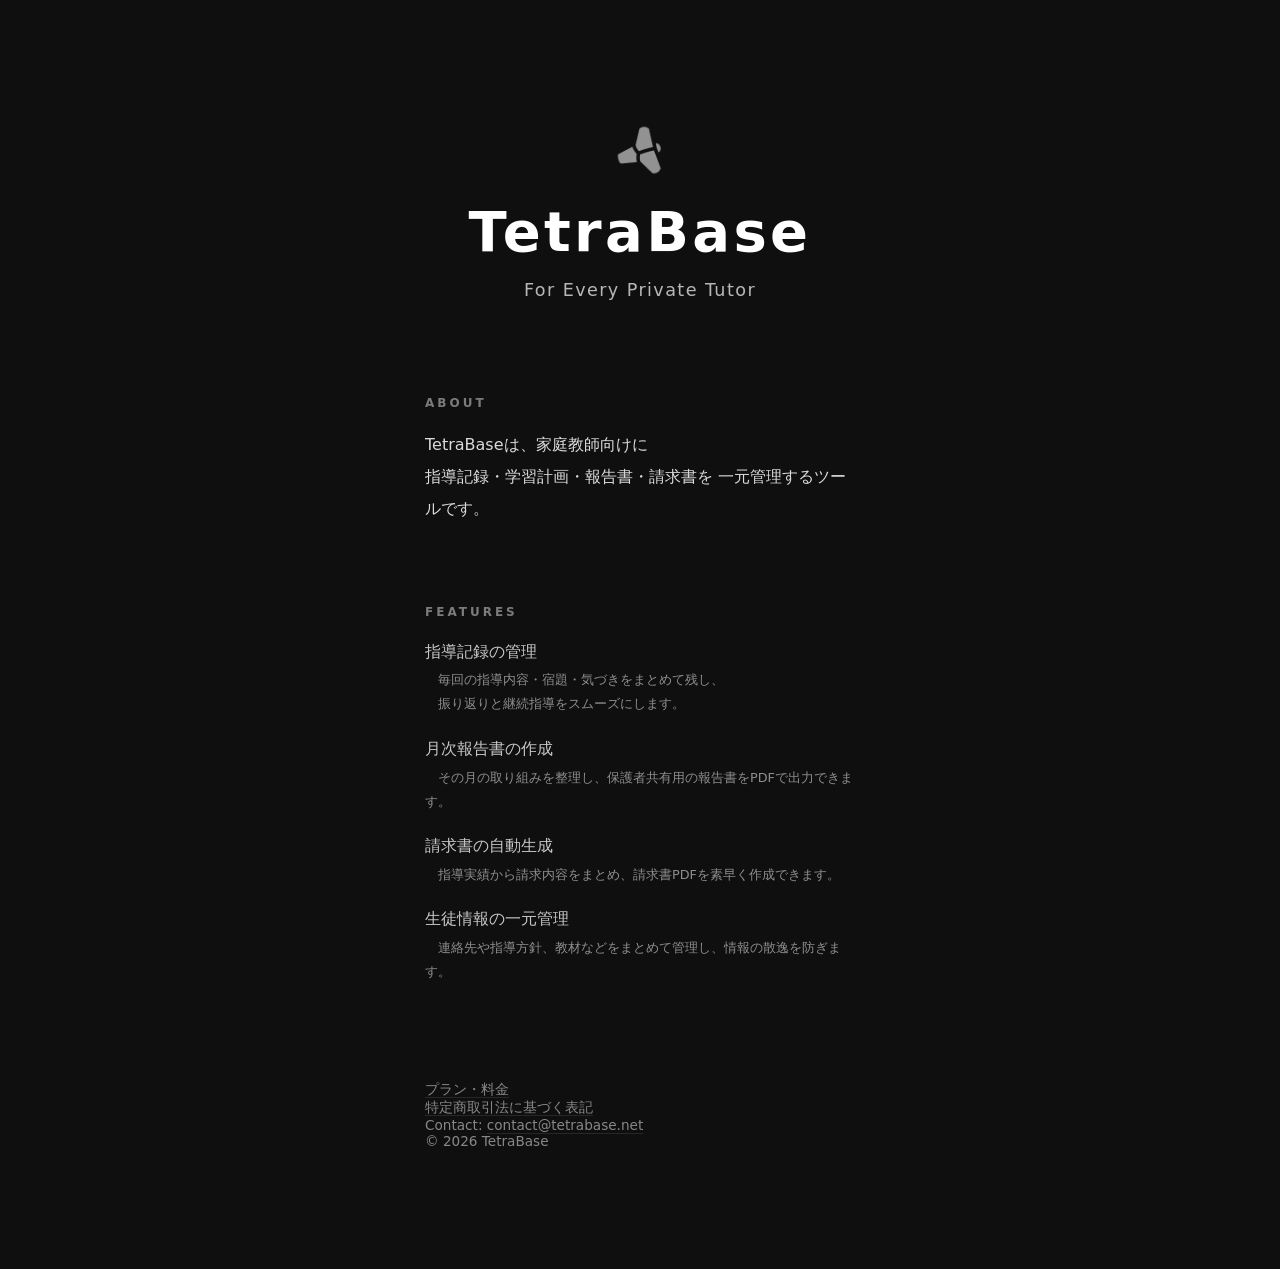
==== index.html @ a7d90086 "Update index.html" ====
<!DOCTYPE html>
<html lang="ja">

<head>
  <meta charset="UTF-8" />
  <title>TetraBase</title>
  <meta name="viewport" content="width=device-width, initial-scale=1.0" />
  <meta name="description" content="TetraBaseは、家庭教師向けに指導記録・報告書・請求書を一元管理するツールです。" />

  <style>
    body {
      margin: 0;
      background: #0f0f10;
      color: #ffffff;
      font-family: system-ui, -apple-system, BlinkMacSystemFont, sans-serif;
    }

    .wrapper {
      min-height: 100vh;
      display: flex;
      justify-content: center;
      padding: 120px 24px;
    }

    .content {
      max-width: 720px;
      width: 100%;
    }

    h1 {
      font-size: 3.5rem;
      letter-spacing: 0.06em;
      margin: 0 0 1rem;
      text-align: center;
    }

    .tagline {
      font-size: 1.1rem;
      letter-spacing: 0.08em;
      opacity: 0.7;
      margin-bottom: 6rem;
      text-align: center;
    }

    section {
      max-width: 430px;
      margin: 0 auto 5rem;
      text-align: left;
    }

    h2 {
      font-size: 0.75rem;
      letter-spacing: 0.25em;
      opacity: 0.45;
      margin-bottom: 1.2rem;
    }

    p {
      line-height: 2;
      font-size: 1rem;
      opacity: 0.85;
    }

    ul {
      list-style: none;
      padding: 0;
      margin: 0;
    }

    li {
      line-height: 2;
      font-size: 1rem;
      opacity: 0.85;
    }

    /* ===== Features detail ===== */
    .features li {
      margin-bottom: 1.2rem;
    }

    .features .feat-title {
      display: block;
      font-size: 1rem;
      opacity: 0.9;
      line-height: 1.6;
    }

    .features .feat-desc {
      display: block;
      font-size: 0.8rem;
      opacity: 0.62;
      line-height: 1.9;
      margin-top: 0.25rem;
    }

    footer {
      max-width: 430px;
      margin: 6rem auto 0;
      text-align: left;
      font-size: 0.85rem;
      opacity: 0.5;
    }

    a {
      color: inherit;
      text-decoration: none;
      border-bottom: 1px solid rgba(255, 255, 255, 0.2);
    }

    .logo {
      display: block;
      margin: 0 auto 1.2rem;
      width: 60px;
      opacity: 0.55;
    }

    .logo:hover {
      opacity: 0.8;
    }

    .hero {
      text-align: center;
      margin-bottom: 6rem;
    }
  </style>
</head>

<body>
  <div class="wrapper">
    <div class="content">
      <div class="hero">
        <img src="logo.png" alt="TetraBase logo" class="logo" />
        <h1>TetraBase</h1>
        <div class="tagline">For Every Private Tutor</div>
      </div>

      <section>
        <h2>ABOUT</h2>
        <p>
          TetraBaseは、家庭教師向けに<br>
          指導記録・学習計画・報告書・請求書を
          一元管理するツールです。
        </p>
      </section>

      <section>
        <h2>FEATURES</h2>
        <ul class="features">
          <li>
            <span class="feat-title">指導記録の管理</span>
            <span class="feat-desc">　毎回の指導内容・宿題・気づきをまとめて残し、<br>
                　振り返りと継続指導をスムーズにします。</span>
          </li>

          <li>
            <span class="feat-title">月次報告書の作成</span>
            <span class="feat-desc">　その月の取り組みを整理し、保護者共有用の報告書をPDFで出力できます。</span>
          </li>

          <li>
            <span class="feat-title">請求書の自動生成</span>
            <span class="feat-desc">　指導実績から請求内容をまとめ、請求書PDFを素早く作成できます。</span>
          </li>

          <li>
            <span class="feat-title">生徒情報の一元管理</span>
            <span class="feat-desc">　連絡先や指導方針、教材などをまとめて管理し、情報の散逸を防ぎます。</span>
          </li>
        </ul>
      </section>

      <footer>
        <a href="./pricing.html">プラン・料金</a><br>
        <a href="./tokusho.html">特定商取引法に基づく表記</a><br>
        Contact: <a href="mailto:contact@tetrabase.net">contact@tetrabase.net</a><br>
        © 2026 TetraBase
      </footer>
    </div>
  </div>
</body>

</html>
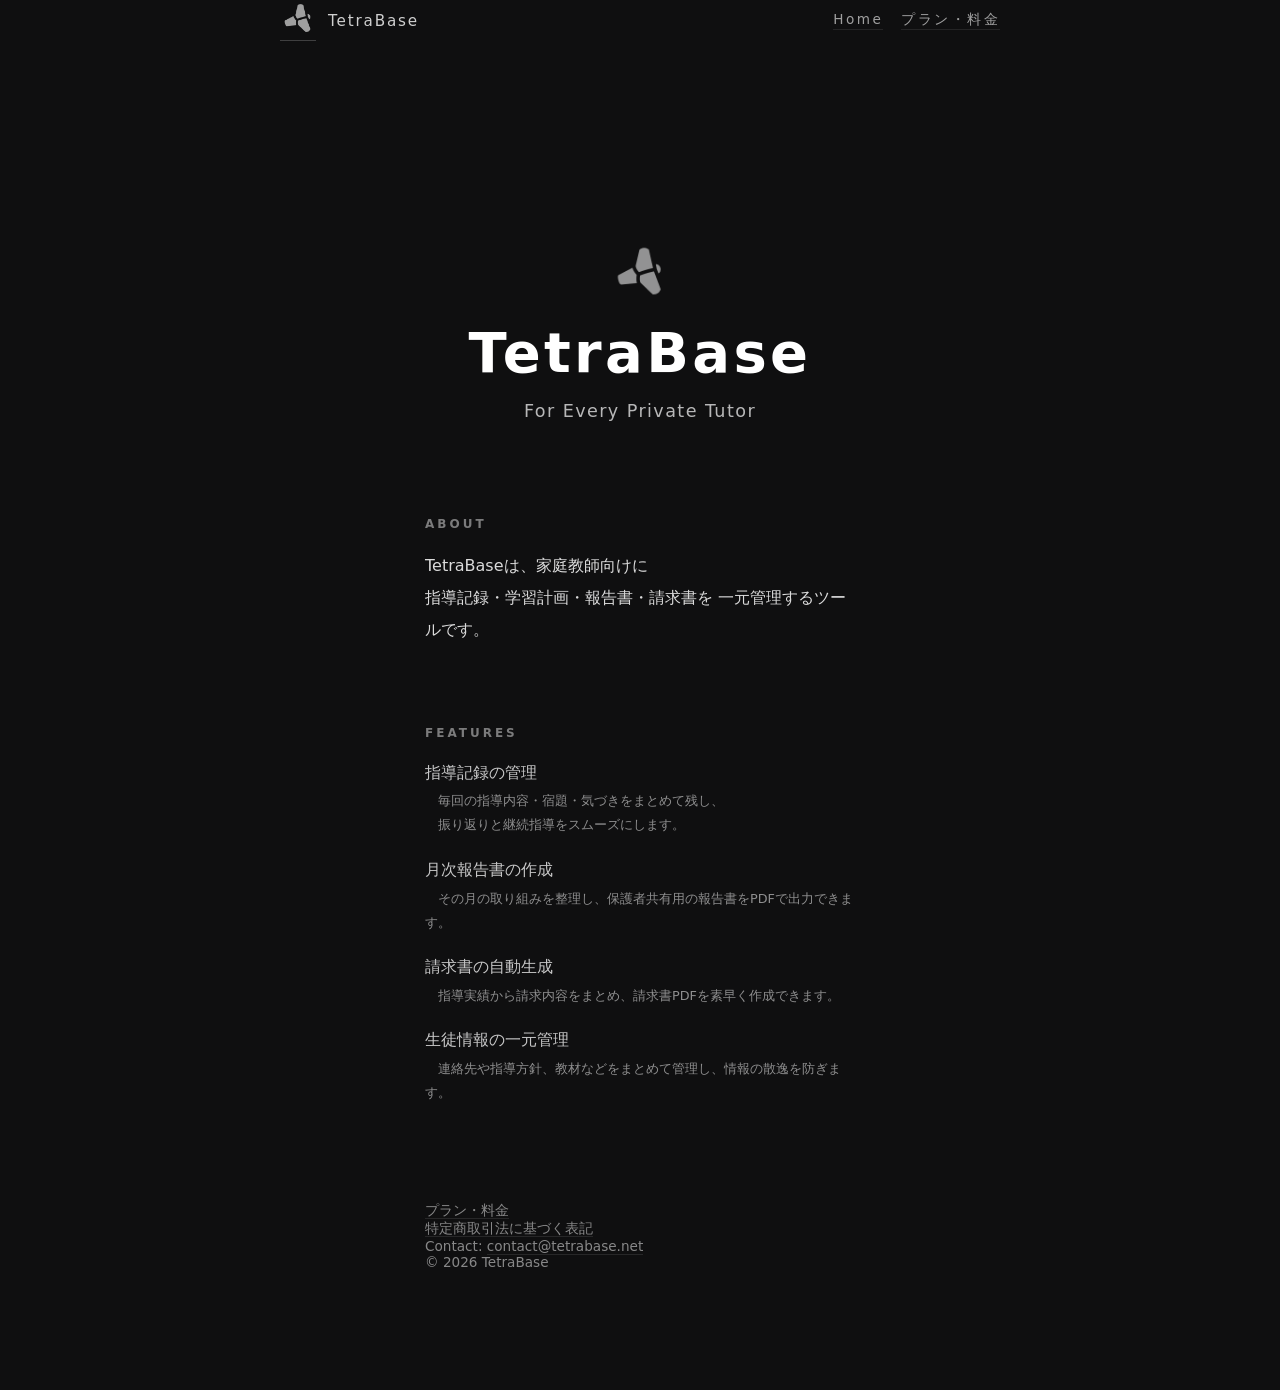
==== commit 3adbee2d: "Update index.html" ====
--- a/index.html
+++ b/index.html
@@ -122,10 +122,68 @@
       text-align: center;
       margin-bottom: 6rem;
     }
+
+    /* ===== Header ===== */
+.header {
+  max-width: 720px;
+  margin: 0 auto 5rem;
+  padding: 0 24px;
+  display: flex;
+  align-items: center;
+  justify-content: space-between;
+}
+
+.header-left {
+  display: flex;
+  align-items: center;
+  gap: 12px;
+}
+
+.header-logo {
+  width: 36px;
+  opacity: 0.6;
+}
+
+.header-title {
+  font-size: 0.95rem;
+  letter-spacing: 0.12em;
+  opacity: 0.8;
+}
+
+.header-nav {
+  display: flex;
+  gap: 18px;
+}
+
+.header-nav a {
+  font-size: 0.85rem;
+  letter-spacing: 0.18em;
+  opacity: 0.6;
+  border-bottom: 1px solid rgba(255, 255, 255, 0.15);
+}
+
+.header-nav a:hover {
+  opacity: 0.9;
+}
+
   </style>
 </head>
 
 <body>
+  <header class="header">
+  <div class="header-left">
+    <a href="./index.html">
+      <img src="logo.png" alt="TetraBase logo" class="header-logo" />
+    </a>
+    <span class="header-title">TetraBase</span>
+  </div>
+
+  <nav class="header-nav">
+    <a href="./index.html">Home</a>
+    <a href="./pricing.html">プラン・料金</a>
+  </nav>
+</header>
+
   <div class="wrapper">
     <div class="content">
       <div class="hero">
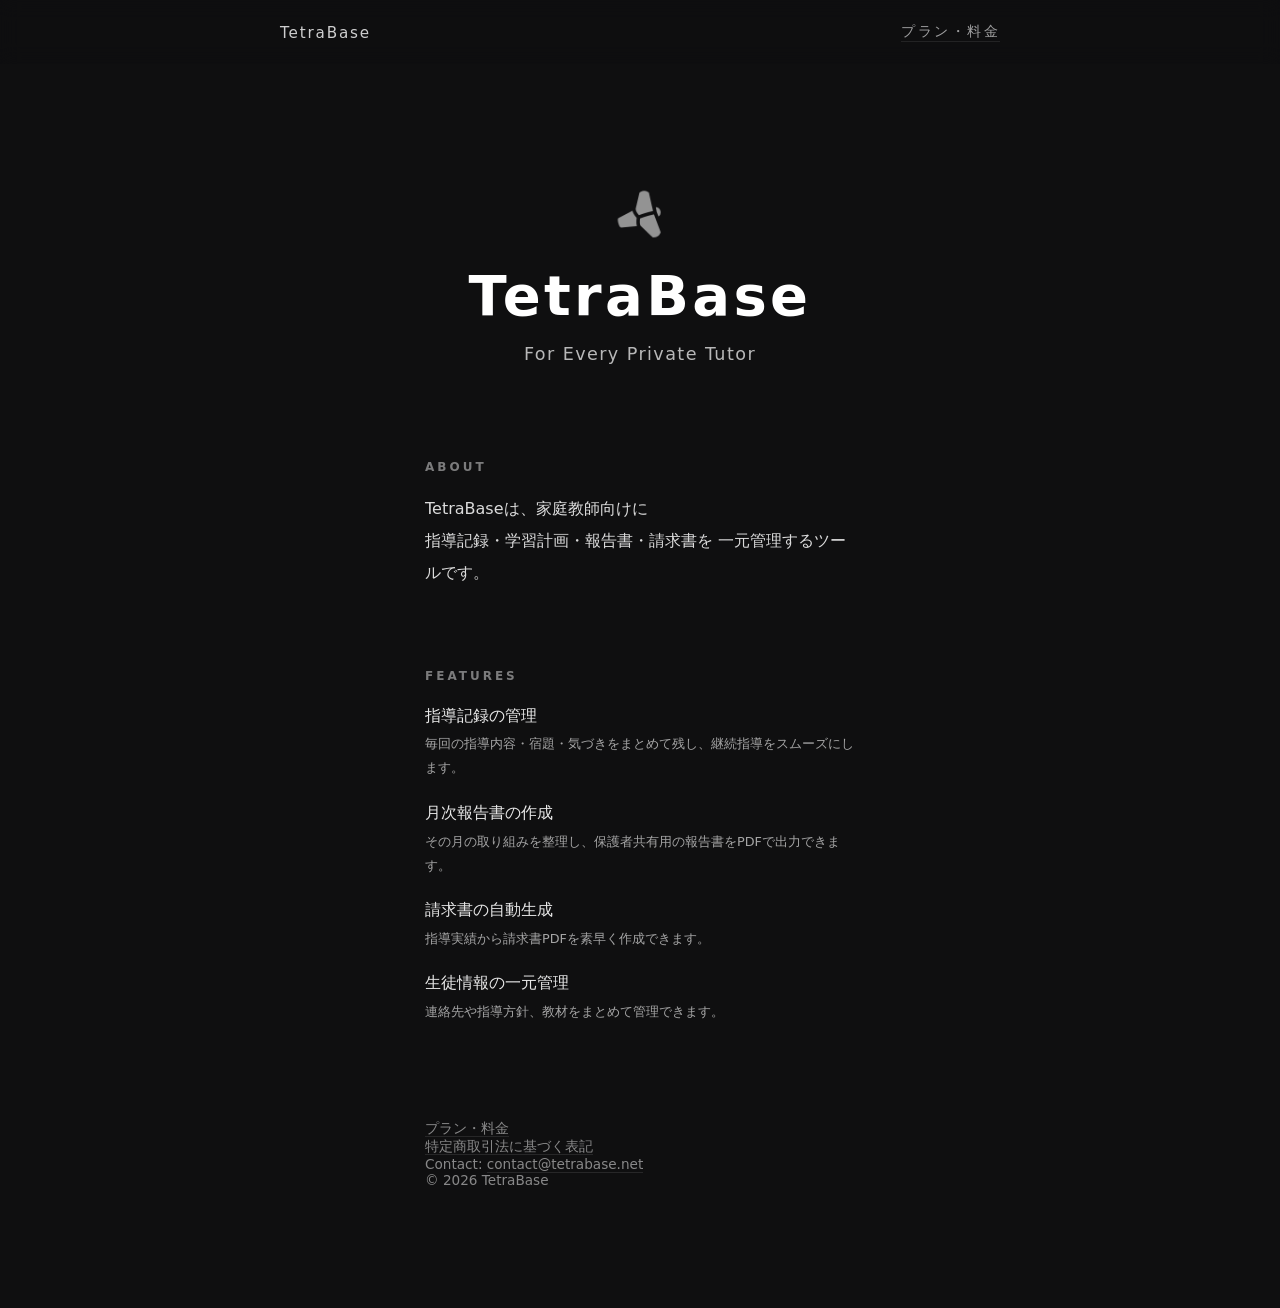
==== commit 6dee07b9: "Update index.html" ====
--- a/index.html
+++ b/index.html
@@ -8,6 +8,11 @@
   <meta name="description" content="TetraBaseは、家庭教師向けに指導記録・報告書・請求書を一元管理するツールです。" />
 
   <style>
+    :root {
+      --header-h: 64px;
+      --logo-size: 60px;
+    }
+
     body {
       margin: 0;
       background: #0f0f10;
@@ -15,11 +20,87 @@
       font-family: system-ui, -apple-system, BlinkMacSystemFont, sans-serif;
     }
 
+    /* ===== Header (fixed) ===== */
+    .header {
+      position: fixed;
+      top: 0;
+      left: 0;
+      right: 0;
+      height: var(--header-h);
+
+      z-index: 300;
+      transform: translateZ(0);
+      will-change: transform;
+
+      display: flex;
+      align-items: center;
+      justify-content: center;
+
+      background: rgba(15, 15, 16, 0.72);
+      backdrop-filter: blur(10px);
+      -webkit-backdrop-filter: blur(10px);
+    }
+
+    .header-inner {
+      max-width: 720px;
+      width: 100%;
+      padding: 0 24px;
+
+      display: flex;
+      align-items: center;
+      justify-content: space-between;
+    }
+
+    .header-left {
+      display: flex;
+      align-items: center;
+      gap: 12px;
+      min-width: 140px;
+    }
+
+    .header-title {
+      font-size: 0.95rem;
+      letter-spacing: 0.12em;
+      opacity: 0.8;
+      white-space: nowrap;
+    }
+
+    /* ===== (MIN DIFF) タイトルをリンク化しても見た目を崩さない ===== */
+    .header-title-link {
+      color: inherit;
+      text-decoration: none;
+      border-bottom: none;
+      display: inline-block;
+    }
+
+    .header-title-link:hover .header-title {
+      opacity: 0.95;
+    }
+
+    .header-nav {
+      display: flex;
+      gap: 18px;
+    }
+
+    .header-nav a {
+      font-size: 0.85rem;
+      letter-spacing: 0.18em;
+      opacity: 0.6;
+      border-bottom: 1px solid rgba(255, 255, 255, 0.15);
+      text-decoration: none;
+      color: inherit;
+    }
+
+    .header-nav a:hover {
+      opacity: 0.9;
+    }
+
+    /* ===== Layout ===== */
     .wrapper {
       min-height: 100vh;
       display: flex;
       justify-content: center;
-      padding: 120px 24px;
+      padding: calc(120px + var(--header-h)) 24px 120px;
     }
 
     .content {
@@ -59,18 +140,13 @@
       line-height: 2;
       font-size: 1rem;
       opacity: 0.85;
+      margin: 0;
     }
 
     ul {
       list-style: none;
       padding: 0;
       margin: 0;
-    }
-
-    li {
-      line-height: 2;
-      font-size: 1rem;
-      opacity: 0.85;
     }
 
     /* ===== Features detail ===== */
@@ -107,87 +183,71 @@
       border-bottom: 1px solid rgba(255, 255, 255, 0.2);
     }
 
-    .logo {
-      display: block;
-      margin: 0 auto 1.2rem;
-      width: 60px;
-      opacity: 0.55;
-    }
-
-    .logo:hover {
-      opacity: 0.8;
-    }
-
+    /* ===== Hero ===== */
     .hero {
       text-align: center;
       margin-bottom: 6rem;
     }
 
-    /* ===== Header ===== */
-.header {
-  max-width: 720px;
-  margin: 0 auto 5rem;
-  padding: 0 24px;
-  display: flex;
-  align-items: center;
-  justify-content: space-between;
-}
-
-.header-left {
-  display: flex;
-  align-items: center;
-  gap: 12px;
-}
-
-.header-logo {
-  width: 36px;
-  opacity: 0.6;
-}
-
-.header-title {
-  font-size: 0.95rem;
-  letter-spacing: 0.12em;
-  opacity: 0.8;
-}
-
-.header-nav {
-  display: flex;
-  gap: 18px;
-}
-
-.header-nav a {
-  font-size: 0.85rem;
-  letter-spacing: 0.18em;
-  opacity: 0.6;
-  border-bottom: 1px solid rgba(255, 255, 255, 0.15);
-}
-
-.header-nav a:hover {
-  opacity: 0.9;
-}
-
+    .logo-spacer {
+      height: var(--logo-size);
+      margin: 0 0 1.2rem;
+    }
+
+    .logo-fixed {
+      width: var(--logo-size);
+      opacity: 0.55;
+
+      position: fixed;
+      left: 50%;
+
+      transform: translateX(-50%) translateZ(0);
+      isolation: isolate;
+      z-index: 1000;
+
+      top: 0;
+
+      transition: opacity 180ms ease;
+      will-change: top, opacity;
+      pointer-events: none;
+    }
+
+    .logo-fixed.is-stuck {
+      opacity: 0.7;
+    }
+
+    html {
+      scroll-behavior: smooth;
+    }
   </style>
 </head>
 
 <body>
+
+  <!-- ✅ 最上部アンカー（ここへ戻る） -->
+  <div id="top"></div>
+
   <header class="header">
-  <div class="header-left">
-    <a href="./index.html">
-      <img src="logo.png" alt="TetraBase logo" class="header-logo" />
-    </a>
-    <span class="header-title">TetraBase</span>
-  </div>
-
-  <nav class="header-nav">
-    <a href="./index.html">Home</a>
-    <a href="./pricing.html">プラン・料金</a>
-  </nav>
-</header>
+    <div class="header-inner">
+      <div class="header-left">
+        <!-- ✅ TetraBase クリックで最上部へ -->
+        <a class="header-title-link" href="#top" aria-label="Back to top">
+          <span class="header-title">TetraBase</span>
+        </a>
+      </div>
+
+      <nav class="header-nav">
+        <a href="./pricing.html">プラン・料金</a>
+      </nav>
+    </div>
+  </header>
 
   <div class="wrapper">
     <div class="content">
+
       <div class="hero">
-        <img src="logo.png" alt="TetraBase logo" class="logo" />
+        <div id="logoAnchor" class="logo-spacer"></div>
+
         <h1>TetraBase</h1>
         <div class="tagline">For Every Private Tutor</div>
       </div>
@@ -206,23 +266,19 @@
         <ul class="features">
           <li>
             <span class="feat-title">指導記録の管理</span>
-            <span class="feat-desc">　毎回の指導内容・宿題・気づきをまとめて残し、<br>
-                　振り返りと継続指導をスムーズにします。</span>
+            <span class="feat-desc">毎回の指導内容・宿題・気づきをまとめて残し、継続指導をスムーズにします。</span>
           </li>
-
           <li>
             <span class="feat-title">月次報告書の作成</span>
-            <span class="feat-desc">　その月の取り組みを整理し、保護者共有用の報告書をPDFで出力できます。</span>
+            <span class="feat-desc">その月の取り組みを整理し、保護者共有用の報告書をPDFで出力できます。</span>
           </li>
-
           <li>
             <span class="feat-title">請求書の自動生成</span>
-            <span class="feat-desc">　指導実績から請求内容をまとめ、請求書PDFを素早く作成できます。</span>
+            <span class="feat-desc">指導実績から請求書PDFを素早く作成できます。</span>
           </li>
-
           <li>
             <span class="feat-title">生徒情報の一元管理</span>
-            <span class="feat-desc">　連絡先や指導方針、教材などをまとめて管理し、情報の散逸を防ぎます。</span>
+            <span class="feat-desc">連絡先や指導方針、教材をまとめて管理できます。</span>
           </li>
         </ul>
       </section>
@@ -233,8 +289,51 @@
         Contact: <a href="mailto:contact@tetrabase.net">contact@tetrabase.net</a><br>
         © 2026 TetraBase
       </footer>
+
     </div>
   </div>
+
+  <img id="brandLogo" src="logo.png" alt="TetraBase logo" class="logo-fixed" />
+
+  <script>
+    (() => {
+      const logo = document.getElementById("brandLogo");
+      const anchor = document.getElementById("logoAnchor");
+      if (!logo || !anchor) return;
+
+      const root = document.documentElement;
+
+      function getHeaderH() {
+        const v = getComputedStyle(root).getPropertyValue("--header-h").trim();
+        const n = parseFloat(v);
+        return Number.isFinite(n) ? n : 64;
+      }
+
+      function computeTop() {
+        const headerH = getHeaderH();
+        const anchorRect = anchor.getBoundingClientRect();
+
+        const stuckTop = (headerH - 60) / 2;
+        const followTop = anchorRect.top;
+
+        const top = Math.max(stuckTop, followTop);
+
+        const stuck = top === stuckTop;
+        logo.classList.toggle("is-stuck", stuck);
+
+        logo.style.top = top + "px";
+      }
+
+      function onScroll() {
+        computeTop();
+      }
+
+      window.addEventListener("scroll", onScroll, { passive: true });
+      window.addEventListener("resize", computeTop);
+      computeTop();
+    })();
+  </script>
+
 </body>
 
 </html>
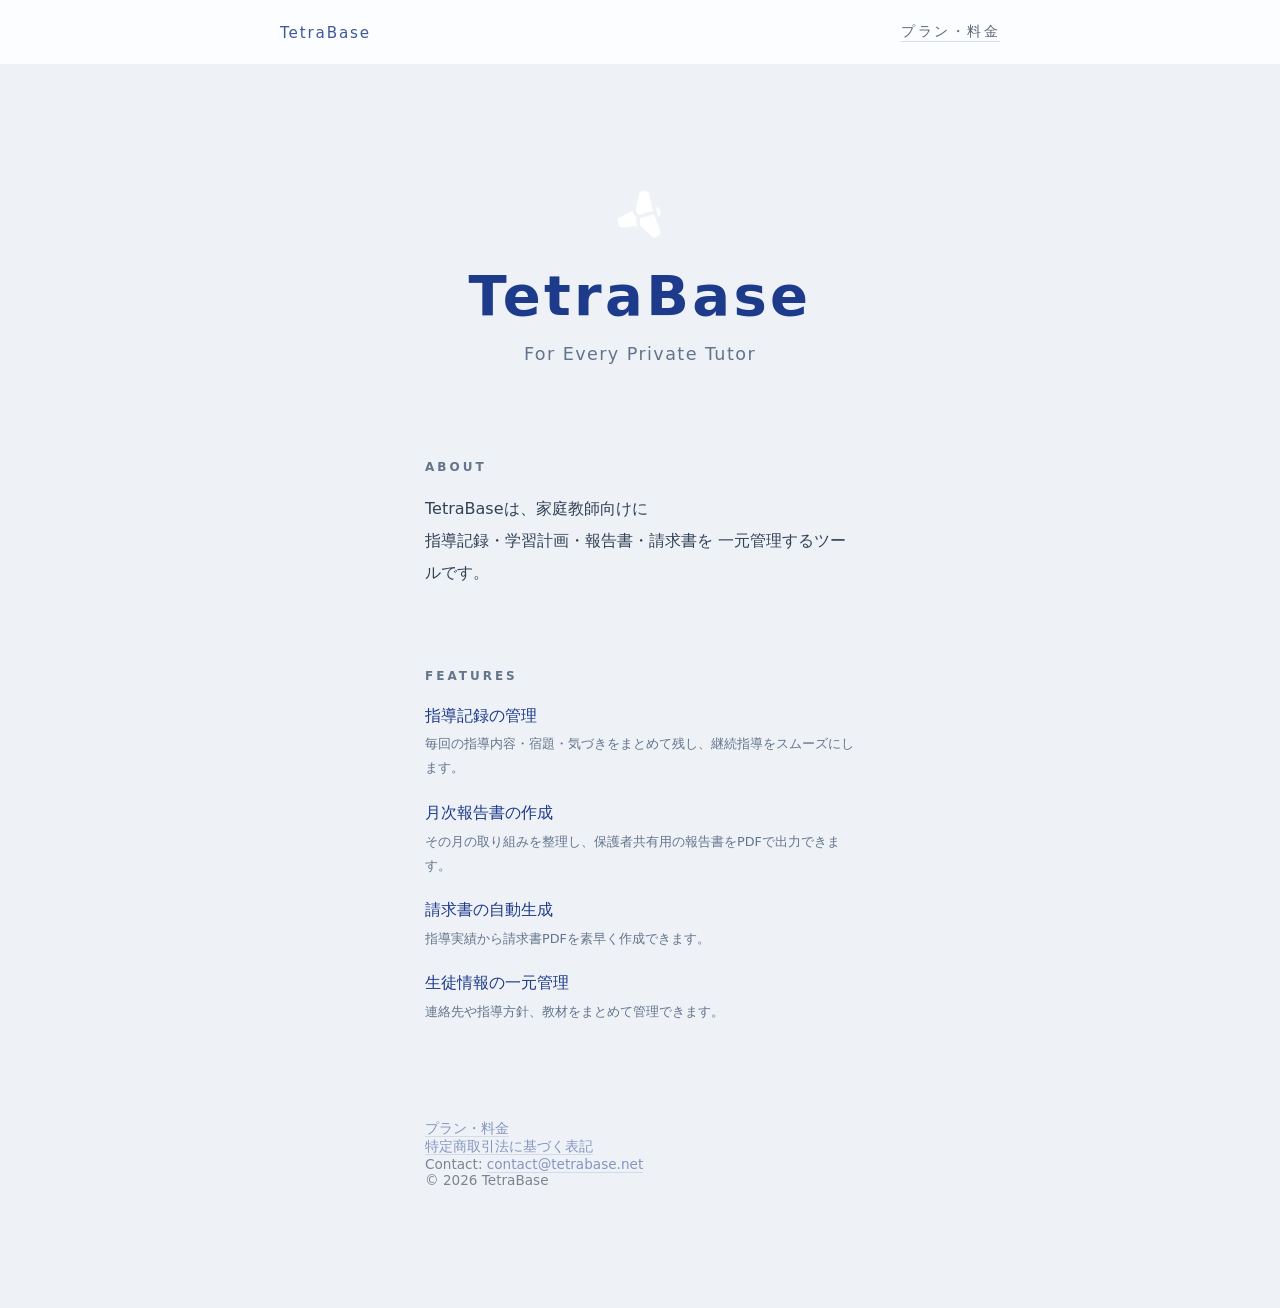
==== commit 93c861f1: "Update index.html" ====
--- a/index.html
+++ b/index.html
@@ -11,12 +11,22 @@
     :root {
       --header-h: 64px;
       --logo-size: 60px;
+
+      /* === Color Theme (Navy Light) === */
+      --bg-main: #eef2f7;
+      --bg-header: rgba(255, 255, 255, 0.82);
+
+      --text-main: #0f172a;
+      --text-sub: #334155;
+      --text-muted: #64748b;
+
+      --navy-accent: #1e3a8a;
     }
 
     body {
       margin: 0;
-      background: #0f0f10;
-      color: #ffffff;
+      background: var(--bg-main);
+      color: var(--text-main);
       font-family: system-ui, -apple-system, BlinkMacSystemFont, sans-serif;
     }
 
@@ -36,9 +46,9 @@
       align-items: center;
       justify-content: center;
 
-      background: rgba(15, 15, 16, 0.72);
-      backdrop-filter: blur(10px);
-      -webkit-backdrop-filter: blur(10px);
+      background: var(--bg-header);
+      backdrop-filter: blur(12px);
+      -webkit-backdrop-filter: blur(12px);
     }
 
     .header-inner {
@@ -61,7 +71,8 @@
     .header-title {
       font-size: 0.95rem;
       letter-spacing: 0.12em;
-      opacity: 0.8;
+      color: var(--navy-accent);
+      opacity: 0.85;
       white-space: nowrap;
     }
 
@@ -85,14 +96,15 @@
     .header-nav a {
       font-size: 0.85rem;
       letter-spacing: 0.18em;
-      opacity: 0.6;
-      border-bottom: 1px solid rgba(255, 255, 255, 0.15);
+      color: var(--text-sub);
+      opacity: 0.8;
+      border-bottom: 1px solid rgba(30, 58, 138, 0.2);
       text-decoration: none;
-      color: inherit;
     }
 
     .header-nav a:hover {
-      opacity: 0.9;
+      color: var(--navy-accent);
+      opacity: 1;
     }
 
     /* ===== Layout ===== */
@@ -113,12 +125,13 @@
       letter-spacing: 0.06em;
       margin: 0 0 1rem;
       text-align: center;
+      color: var(--navy-accent);
     }
 
     .tagline {
       font-size: 1.1rem;
       letter-spacing: 0.08em;
-      opacity: 0.7;
+      color: var(--text-muted);
       margin-bottom: 6rem;
       text-align: center;
     }
@@ -132,14 +145,14 @@
     h2 {
       font-size: 0.75rem;
       letter-spacing: 0.25em;
-      opacity: 0.45;
+      color: var(--text-muted);
       margin-bottom: 1.2rem;
     }
 
     p {
       line-height: 2;
       font-size: 1rem;
-      opacity: 0.85;
+      color: var(--text-sub);
       margin: 0;
     }
 
@@ -157,14 +170,14 @@
     .features .feat-title {
       display: block;
       font-size: 1rem;
-      opacity: 0.9;
+      color: var(--navy-accent);
       line-height: 1.6;
     }
 
     .features .feat-desc {
       display: block;
       font-size: 0.8rem;
-      opacity: 0.62;
+      color: var(--text-muted);
       line-height: 1.9;
       margin-top: 0.25rem;
     }
@@ -178,9 +191,13 @@
     }
 
     a {
-      color: inherit;
+      color: var(--navy-accent);
       text-decoration: none;
-      border-bottom: 1px solid rgba(255, 255, 255, 0.2);
+      border-bottom: 1px solid rgba(30, 58, 138, 0.25);
+    }
+
+    a:hover {
+      border-bottom-color: rgba(30, 58, 138, 0.6);
     }
 
     /* ===== Hero ===== */
@@ -196,7 +213,7 @@
 
     .logo-fixed {
       width: var(--logo-size);
-      opacity: 0.55;
+      opacity: 1;
 
       position: fixed;
       left: 50%;
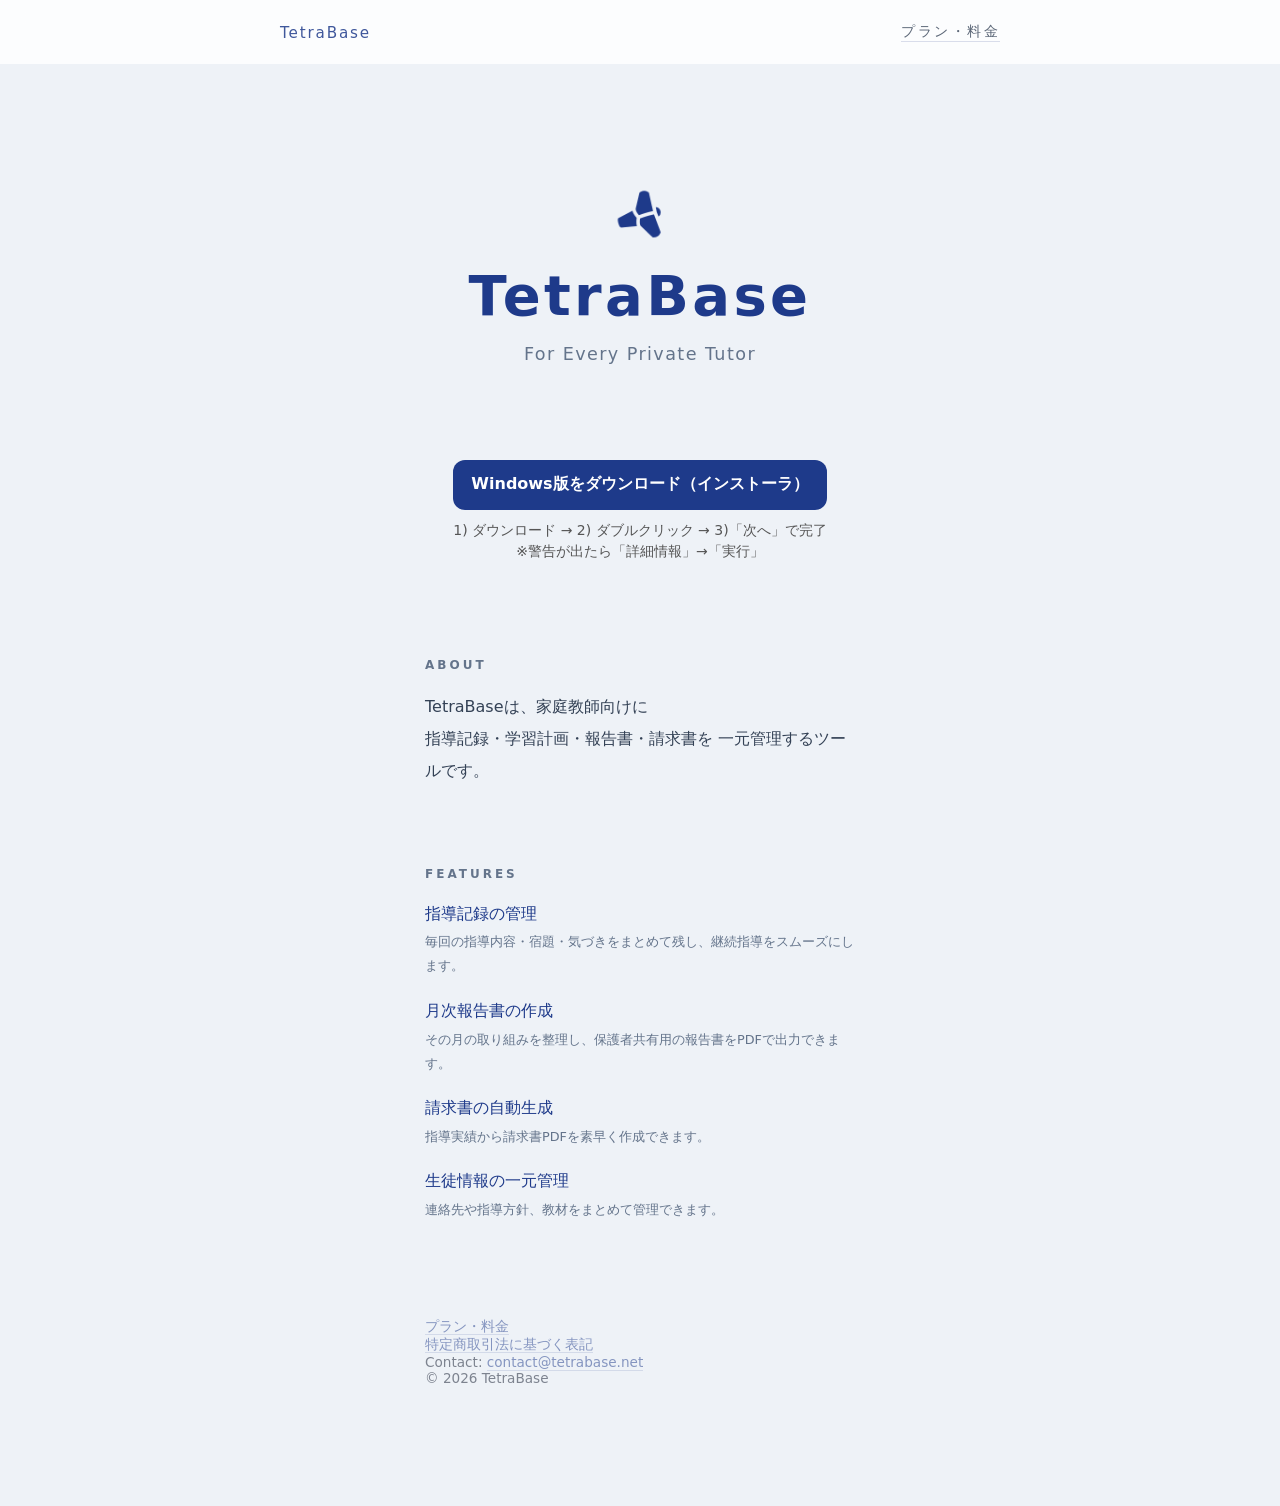
==== commit 0b631306: "Update index.html" ====
--- a/index.html
+++ b/index.html
@@ -235,6 +235,27 @@
 
     html {
       scroll-behavior: smooth;
+    }
+
+    .dl-btn {
+      display: inline-block;
+      padding: 14px 18px;
+      border-radius: 12px;
+      background: var(--navy-accent);
+      color: #fff;
+      text-decoration: none;
+      font-weight: 700;
+    }
+
+    .dl-btn:hover {
+      opacity: .9;
+    }
+
+    .dl-note {
+      margin-top: 10px;
+      color: #555;
+      font-size: 14px;
+      line-height: 1.5;
     }
   </style>
 </head>
@@ -267,6 +288,14 @@
 
         <h1>TetraBase</h1>
         <div class="tagline">For Every Private Tutor</div>
+        <a class="dl-btn" href="https://github.com/yumatsushita-tetrabase/tetrabase-site/releases/download/v0.1.0/TetraBase.Setup.0.1.0.exe" download>
+          Windows版をダウンロード（インストーラ）
+        </a>
+
+        <p class="dl-note">
+          1) ダウンロード → 2) ダブルクリック → 3)「次へ」で完了<br>
+          ※警告が出たら「詳細情報」→「実行」
+        </p>
       </div>
 
       <section>
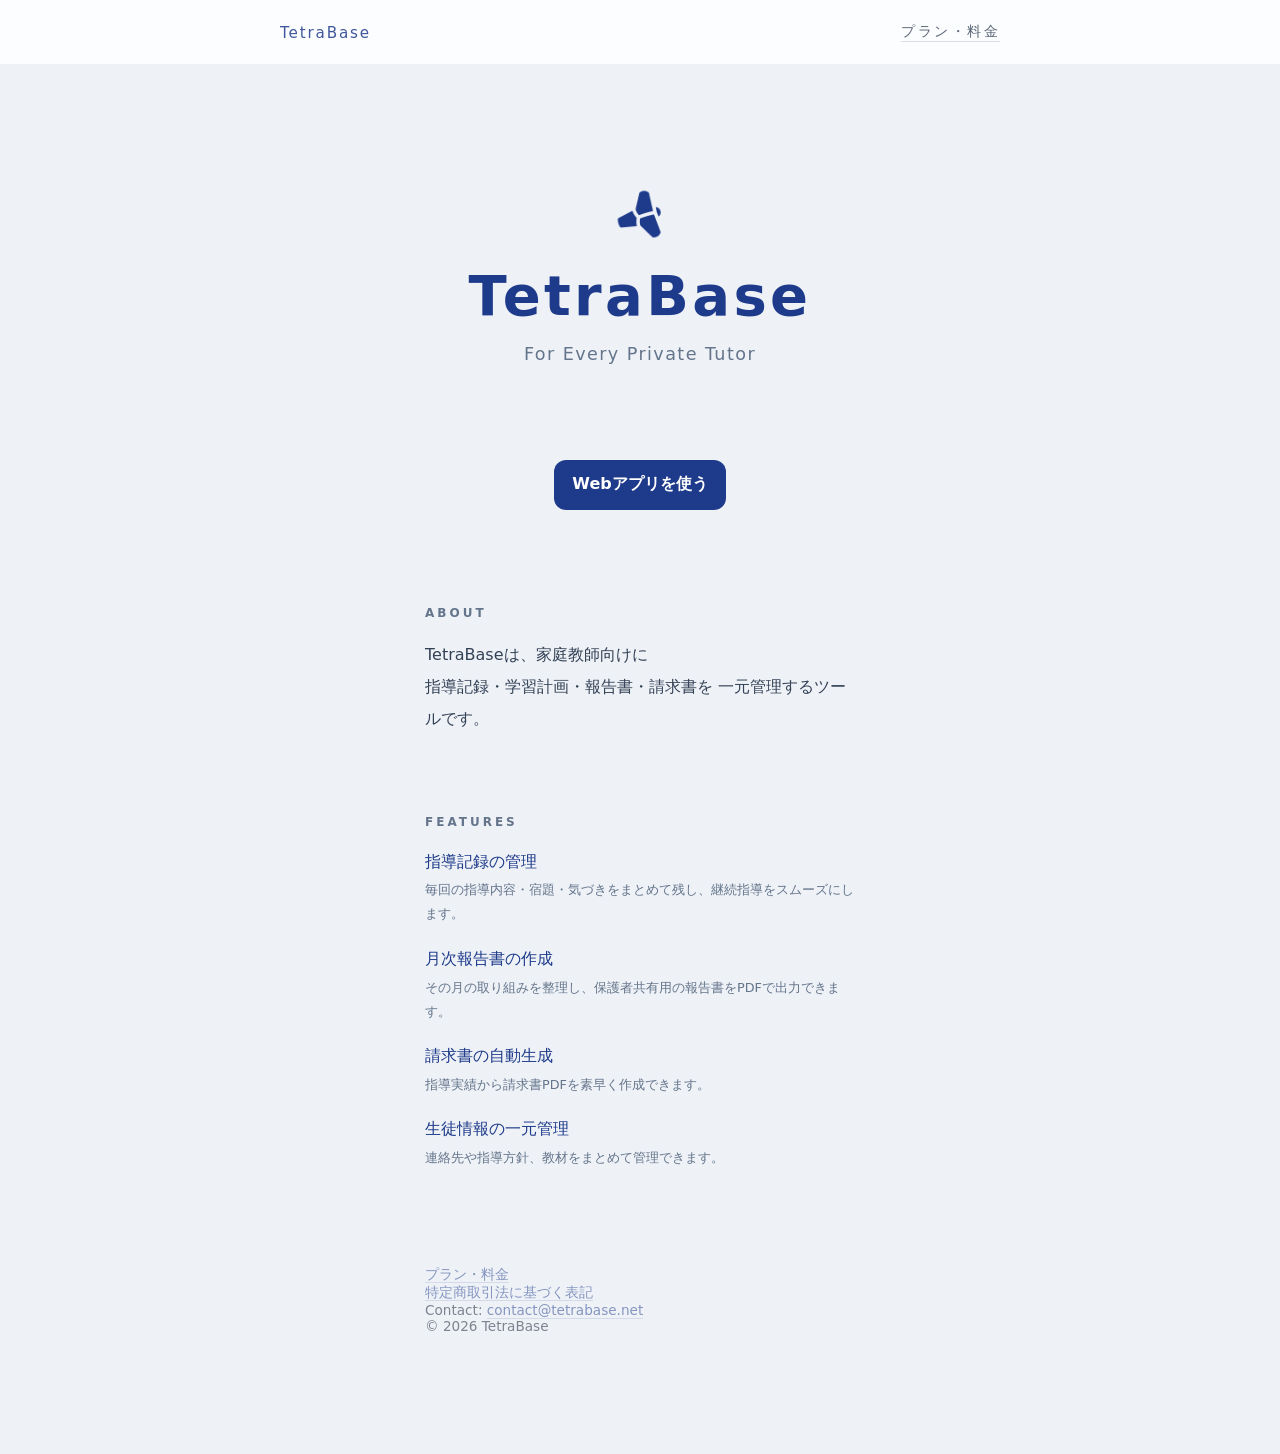
==== commit a89f5bf4: "Update index.html" ====
--- a/index.html
+++ b/index.html
@@ -288,14 +288,9 @@
 
         <h1>TetraBase</h1>
         <div class="tagline">For Every Private Tutor</div>
-        <a class="dl-btn" href="https://github.com/yumatsushita-tetrabase/tetrabase-site/releases/download/v0.1.0/TetraBase.Setup.0.1.0.exe" download>
-          Windows版をダウンロード（インストーラ）
+        <a class="dl-btn" href="https://web.tetrabase.net/login">
+          Webアプリを使う
         </a>
-
-        <p class="dl-note">
-          1) ダウンロード → 2) ダブルクリック → 3)「次へ」で完了<br>
-          ※警告が出たら「詳細情報」→「実行」
-        </p>
       </div>
 
       <section>
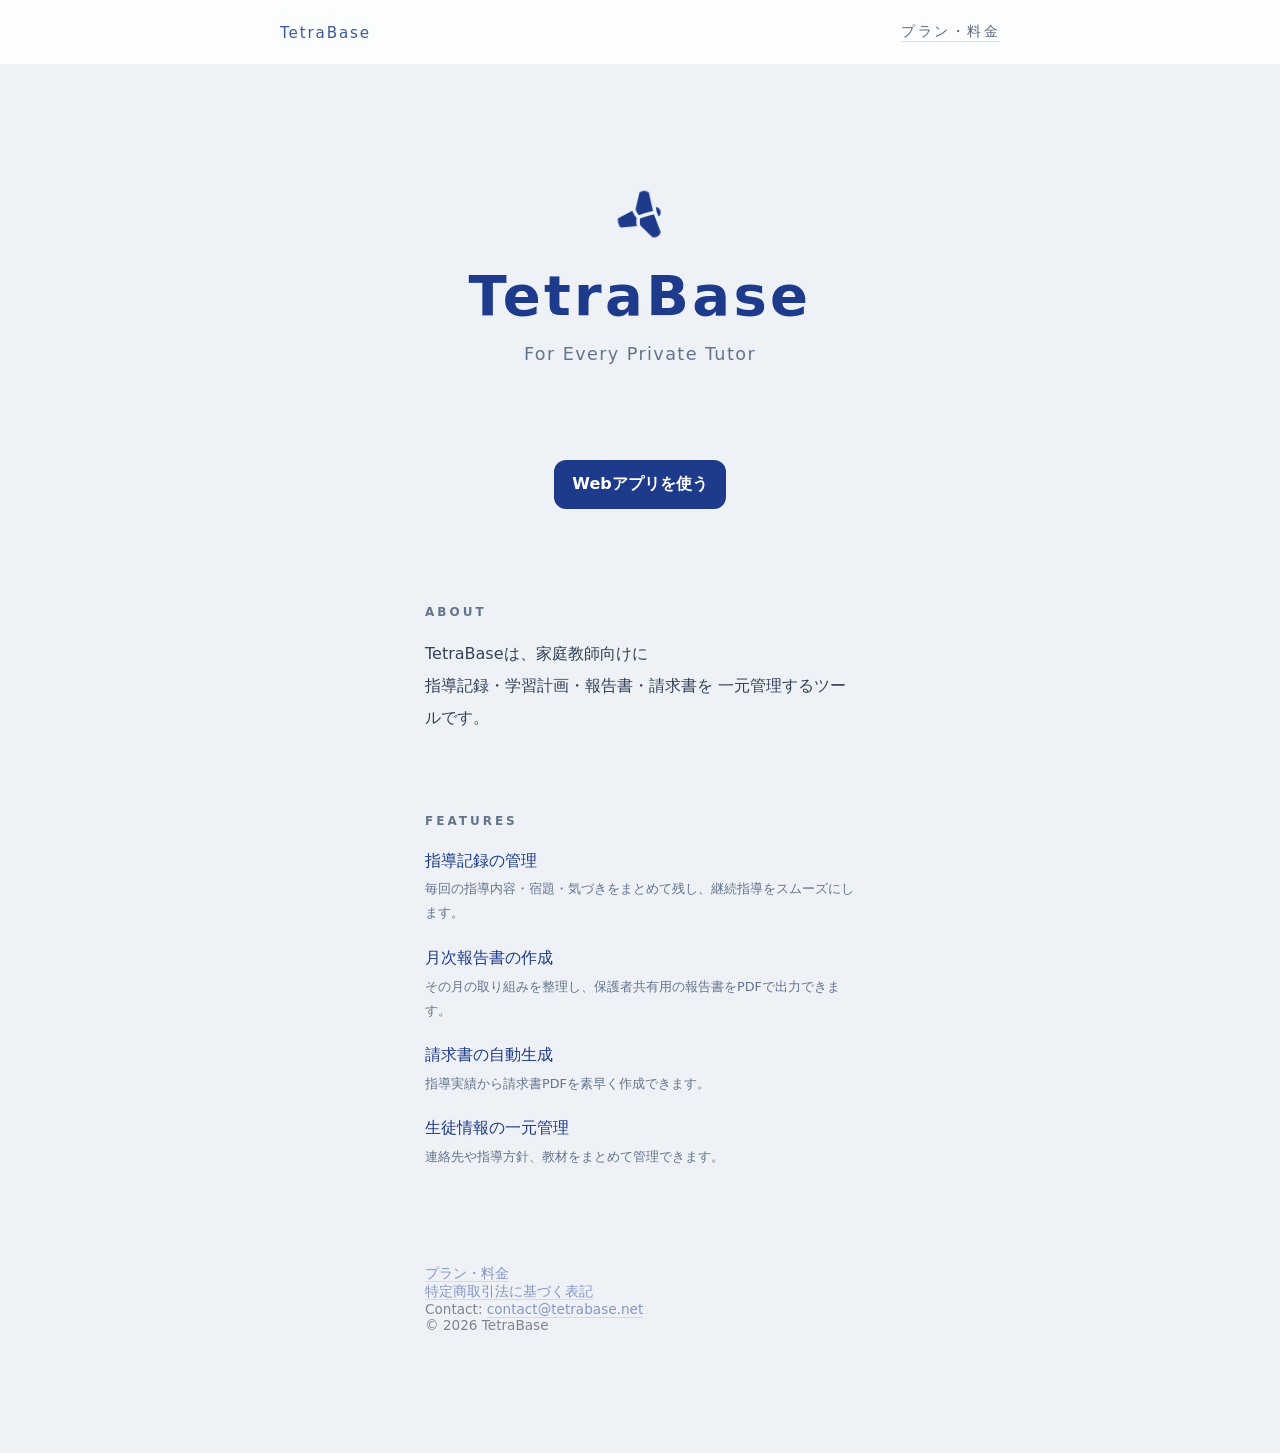
==== commit 1f853c6d: "refactor: extract shared CSS/JS into assets/ and restructure directory - Move logo.png to assets/ima" ====
--- a/index.html
+++ b/index.html
@@ -6,269 +6,17 @@
   <title>TetraBase</title>
   <meta name="viewport" content="width=device-width, initial-scale=1.0" />
   <meta name="description" content="TetraBaseは、家庭教師向けに指導記録・報告書・請求書を一元管理するツールです。" />
-
-  <style>
-    :root {
-      --header-h: 64px;
-      --logo-size: 60px;
-
-      /* === Color Theme (Navy Light) === */
-      --bg-main: #eef2f7;
-      --bg-header: rgba(255, 255, 255, 0.82);
-
-      --text-main: #0f172a;
-      --text-sub: #334155;
-      --text-muted: #64748b;
-
-      --navy-accent: #1e3a8a;
-    }
-
-    body {
-      margin: 0;
-      background: var(--bg-main);
-      color: var(--text-main);
-      font-family: system-ui, -apple-system, BlinkMacSystemFont, sans-serif;
-    }
-
-    /* ===== Header (fixed) ===== */
-    .header {
-      position: fixed;
-      top: 0;
-      left: 0;
-      right: 0;
-      height: var(--header-h);
-
-      z-index: 300;
-      transform: translateZ(0);
-      will-change: transform;
-
-      display: flex;
-      align-items: center;
-      justify-content: center;
-
-      background: var(--bg-header);
-      backdrop-filter: blur(12px);
-      -webkit-backdrop-filter: blur(12px);
-    }
-
-    .header-inner {
-      max-width: 720px;
-      width: 100%;
-      padding: 0 24px;
-
-      display: flex;
-      align-items: center;
-      justify-content: space-between;
-    }
-
-    .header-left {
-      display: flex;
-      align-items: center;
-      gap: 12px;
-      min-width: 140px;
-    }
-
-    .header-title {
-      font-size: 0.95rem;
-      letter-spacing: 0.12em;
-      color: var(--navy-accent);
-      opacity: 0.85;
-      white-space: nowrap;
-    }
-
-    /* ===== (MIN DIFF) タイトルをリンク化しても見た目を崩さない ===== */
-    .header-title-link {
-      color: inherit;
-      text-decoration: none;
-      border-bottom: none;
-      display: inline-block;
-    }
-
-    .header-title-link:hover .header-title {
-      opacity: 0.95;
-    }
-
-    .header-nav {
-      display: flex;
-      gap: 18px;
-    }
-
-    .header-nav a {
-      font-size: 0.85rem;
-      letter-spacing: 0.18em;
-      color: var(--text-sub);
-      opacity: 0.8;
-      border-bottom: 1px solid rgba(30, 58, 138, 0.2);
-      text-decoration: none;
-    }
-
-    .header-nav a:hover {
-      color: var(--navy-accent);
-      opacity: 1;
-    }
-
-    /* ===== Layout ===== */
-    .wrapper {
-      min-height: 100vh;
-      display: flex;
-      justify-content: center;
-      padding: calc(120px + var(--header-h)) 24px 120px;
-    }
-
-    .content {
-      max-width: 720px;
-      width: 100%;
-    }
-
-    h1 {
-      font-size: 3.5rem;
-      letter-spacing: 0.06em;
-      margin: 0 0 1rem;
-      text-align: center;
-      color: var(--navy-accent);
-    }
-
-    .tagline {
-      font-size: 1.1rem;
-      letter-spacing: 0.08em;
-      color: var(--text-muted);
-      margin-bottom: 6rem;
-      text-align: center;
-    }
-
-    section {
-      max-width: 430px;
-      margin: 0 auto 5rem;
-      text-align: left;
-    }
-
-    h2 {
-      font-size: 0.75rem;
-      letter-spacing: 0.25em;
-      color: var(--text-muted);
-      margin-bottom: 1.2rem;
-    }
-
-    p {
-      line-height: 2;
-      font-size: 1rem;
-      color: var(--text-sub);
-      margin: 0;
-    }
-
-    ul {
-      list-style: none;
-      padding: 0;
-      margin: 0;
-    }
-
-    /* ===== Features detail ===== */
-    .features li {
-      margin-bottom: 1.2rem;
-    }
-
-    .features .feat-title {
-      display: block;
-      font-size: 1rem;
-      color: var(--navy-accent);
-      line-height: 1.6;
-    }
-
-    .features .feat-desc {
-      display: block;
-      font-size: 0.8rem;
-      color: var(--text-muted);
-      line-height: 1.9;
-      margin-top: 0.25rem;
-    }
-
-    footer {
-      max-width: 430px;
-      margin: 6rem auto 0;
-      text-align: left;
-      font-size: 0.85rem;
-      opacity: 0.5;
-    }
-
-    a {
-      color: var(--navy-accent);
-      text-decoration: none;
-      border-bottom: 1px solid rgba(30, 58, 138, 0.25);
-    }
-
-    a:hover {
-      border-bottom-color: rgba(30, 58, 138, 0.6);
-    }
-
-    /* ===== Hero ===== */
-    .hero {
-      text-align: center;
-      margin-bottom: 6rem;
-    }
-
-    .logo-spacer {
-      height: var(--logo-size);
-      margin: 0 0 1.2rem;
-    }
-
-    .logo-fixed {
-      width: var(--logo-size);
-      opacity: 1;
-
-      position: fixed;
-      left: 50%;
-
-      transform: translateX(-50%) translateZ(0);
-      isolation: isolate;
-      z-index: 1000;
-
-      top: 0;
-
-      transition: opacity 180ms ease;
-      will-change: top, opacity;
-      pointer-events: none;
-    }
-
-    .logo-fixed.is-stuck {
-      opacity: 0.7;
-    }
-
-    html {
-      scroll-behavior: smooth;
-    }
-
-    .dl-btn {
-      display: inline-block;
-      padding: 14px 18px;
-      border-radius: 12px;
-      background: var(--navy-accent);
-      color: #fff;
-      text-decoration: none;
-      font-weight: 700;
-    }
-
-    .dl-btn:hover {
-      opacity: .9;
-    }
-
-    .dl-note {
-      margin-top: 10px;
-      color: #555;
-      font-size: 14px;
-      line-height: 1.5;
-    }
-  </style>
+  <link rel="stylesheet" href="./assets/css/common.css" />
+  <link rel="stylesheet" href="./assets/css/index.css" />
 </head>
 
 <body>
 
-  <!-- ✅ 最上部アンカー（ここへ戻る） -->
   <div id="top"></div>
 
   <header class="header">
     <div class="header-inner">
       <div class="header-left">
-        <!-- ✅ TetraBase クリックで最上部へ -->
         <a class="header-title-link" href="#top" aria-label="Back to top">
           <span class="header-title">TetraBase</span>
         </a>
@@ -334,46 +82,9 @@
     </div>
   </div>
 
-  <img id="brandLogo" src="logo.png" alt="TetraBase logo" class="logo-fixed" />
+  <img id="brandLogo" src="./assets/images/logo.png" alt="TetraBase logo" class="logo-fixed" />
 
-  <script>
-    (() => {
-      const logo = document.getElementById("brandLogo");
-      const anchor = document.getElementById("logoAnchor");
-      if (!logo || !anchor) return;
-
-      const root = document.documentElement;
-
-      function getHeaderH() {
-        const v = getComputedStyle(root).getPropertyValue("--header-h").trim();
-        const n = parseFloat(v);
-        return Number.isFinite(n) ? n : 64;
-      }
-
-      function computeTop() {
-        const headerH = getHeaderH();
-        const anchorRect = anchor.getBoundingClientRect();
-
-        const stuckTop = (headerH - 60) / 2;
-        const followTop = anchorRect.top;
-
-        const top = Math.max(stuckTop, followTop);
-
-        const stuck = top === stuckTop;
-        logo.classList.toggle("is-stuck", stuck);
-
-        logo.style.top = top + "px";
-      }
-
-      function onScroll() {
-        computeTop();
-      }
-
-      window.addEventListener("scroll", onScroll, { passive: true });
-      window.addEventListener("resize", computeTop);
-      computeTop();
-    })();
-  </script>
+  <script src="./assets/js/logo.js"></script>
 
 </body>
 
--- a/assets/css/common.css
+++ b/assets/css/common.css
@@ -0,0 +1,213 @@
+:root {
+  --header-h: 64px;
+  --logo-size: 60px;
+
+  /* === Color Theme (Navy Light) === */
+  --bg-main: #eef2f7;
+  --bg-header: rgba(255, 255, 255, 0.82);
+
+  --text-main: #0f172a;
+  --text-sub: #334155;
+  --text-muted: #64748b;
+
+  --navy-accent: #1e3a8a;
+}
+
+html {
+  scroll-behavior: smooth;
+}
+
+body {
+  margin: 0;
+  background: var(--bg-main);
+  color: var(--text-main);
+  font-family: system-ui, -apple-system, BlinkMacSystemFont, sans-serif;
+}
+
+#top {
+  position: absolute;
+  top: 0;
+  left: 0;
+}
+
+/* ===== Header (fixed) ===== */
+.header {
+  position: fixed;
+  top: 0;
+  left: 0;
+  right: 0;
+  height: var(--header-h);
+
+  z-index: 300;
+  transform: translateZ(0);
+  will-change: transform;
+
+  display: flex;
+  align-items: center;
+  justify-content: center;
+
+  background: var(--bg-header);
+  backdrop-filter: blur(12px);
+  -webkit-backdrop-filter: blur(12px);
+}
+
+.header-inner {
+  max-width: 720px;
+  width: 100%;
+  padding: 0 24px;
+
+  display: flex;
+  align-items: center;
+  justify-content: space-between;
+}
+
+.header-left {
+  display: flex;
+  align-items: center;
+  gap: 12px;
+  min-width: 140px;
+}
+
+.header-title {
+  font-size: 0.95rem;
+  letter-spacing: 0.12em;
+  color: var(--navy-accent);
+  opacity: 0.85;
+  white-space: nowrap;
+}
+
+.header-title-link {
+  color: inherit;
+  text-decoration: none;
+  border-bottom: none;
+  display: inline-block;
+}
+
+.header-title-link:hover .header-title {
+  opacity: 0.95;
+}
+
+.header-nav {
+  display: flex;
+  gap: 18px;
+}
+
+.header-nav a {
+  font-size: 0.85rem;
+  letter-spacing: 0.18em;
+  color: var(--text-sub);
+  opacity: 0.8;
+  border-bottom: 1px solid rgba(30, 58, 138, 0.2);
+  text-decoration: none;
+}
+
+.header-nav a:hover {
+  color: var(--navy-accent);
+  opacity: 1;
+}
+
+/* ===== Layout ===== */
+.wrapper {
+  min-height: 100vh;
+  display: flex;
+  justify-content: center;
+  padding: calc(120px + var(--header-h)) 24px 120px;
+}
+
+.content {
+  max-width: 720px;
+  width: 100%;
+}
+
+h1 {
+  font-size: 3.5rem;
+  letter-spacing: 0.06em;
+  margin: 0 0 1rem;
+  text-align: center;
+  color: var(--navy-accent);
+}
+
+.tagline {
+  font-size: 1.1rem;
+  letter-spacing: 0.08em;
+  color: var(--text-muted);
+  margin-bottom: 6rem;
+  text-align: center;
+}
+
+section {
+  max-width: 430px;
+  margin: 0 auto 5rem;
+  text-align: left;
+}
+
+h2 {
+  font-size: 0.75rem;
+  letter-spacing: 0.25em;
+  color: var(--text-muted);
+  margin-bottom: 1.2rem;
+}
+
+p {
+  line-height: 2;
+  font-size: 1rem;
+  color: var(--text-sub);
+  margin: 0;
+}
+
+ul {
+  list-style: none;
+  padding: 0;
+  margin: 0;
+}
+
+footer {
+  max-width: 430px;
+  margin: 6rem auto 0;
+  text-align: left;
+  font-size: 0.85rem;
+  opacity: 0.5;
+}
+
+a {
+  color: var(--navy-accent);
+  text-decoration: none;
+  border-bottom: 1px solid rgba(30, 58, 138, 0.25);
+}
+
+a:hover {
+  border-bottom-color: rgba(30, 58, 138, 0.6);
+}
+
+/* ===== Hero ===== */
+.hero {
+  text-align: center;
+  margin-bottom: 6rem;
+}
+
+.logo-spacer {
+  height: var(--logo-size);
+  margin: 0 auto 1.2rem;
+}
+
+.logo-fixed {
+  width: var(--logo-size);
+  opacity: 1;
+
+  position: fixed;
+  left: 50%;
+
+  transform: translateX(-50%) translateZ(0);
+  isolation: isolate;
+  z-index: 1000;
+
+  top: 0;
+
+  transition: opacity 180ms ease;
+  will-change: top, opacity;
+  pointer-events: none;
+}
+
+.logo-fixed.is-stuck {
+  opacity: 0.7;
+}
--- a/assets/css/index.css
+++ b/assets/css/index.css
@@ -0,0 +1,43 @@
+/* ===== Features ===== */
+.features li {
+  margin-bottom: 1.2rem;
+}
+
+.features .feat-title {
+  display: block;
+  font-size: 1rem;
+  color: var(--navy-accent);
+  line-height: 1.6;
+}
+
+.features .feat-desc {
+  display: block;
+  font-size: 0.8rem;
+  color: var(--text-muted);
+  line-height: 1.9;
+  margin-top: 0.25rem;
+}
+
+/* ===== Download button ===== */
+.dl-btn {
+  display: inline-block;
+  padding: 14px 18px;
+  border-radius: 12px;
+  background: var(--navy-accent);
+  color: #fff;
+  text-decoration: none;
+  border-bottom: none;
+  font-weight: 700;
+}
+
+.dl-btn:hover {
+  opacity: 0.9;
+  border-bottom: none;
+}
+
+.dl-note {
+  margin-top: 10px;
+  color: #555;
+  font-size: 14px;
+  line-height: 1.5;
+}
